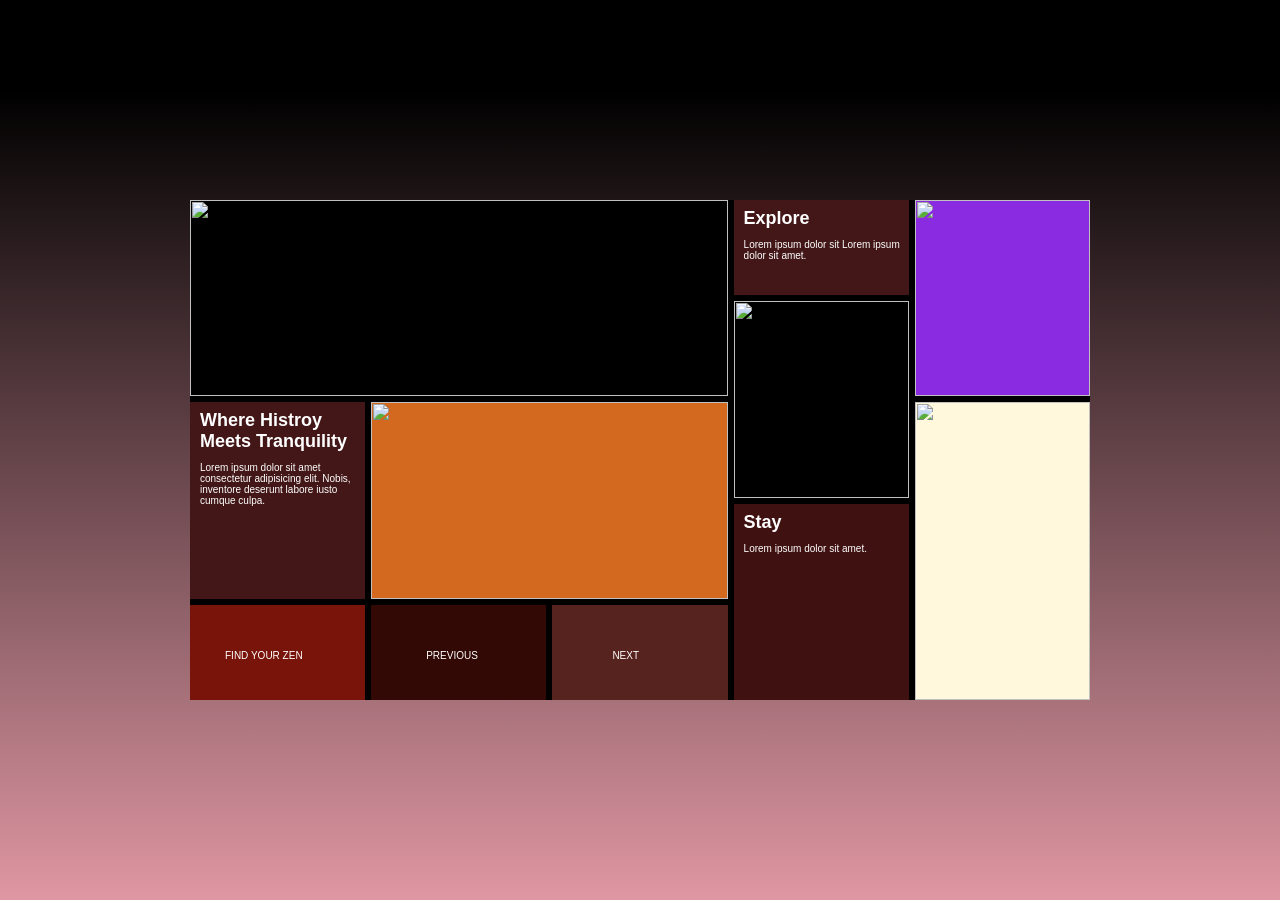
==== index.html @ 2407d76c "first grid" ====
<!DOCTYPE html>
<html lang="en">
<head>
    <meta charset="UTF-8">
    <meta name="viewport" content="width=device-width, initial-scale=1.0">
    <title>Document</title>
    <link rel="stylesheet" href="style.css">
</head>
<body>
    <main>
        <div id="box1"><img src="one.jpg" alt=""></div>
        <div id="box2">
            <h2>Explore</h2>
            <p>Lorem ipsum dolor sit Lorem ipsum dolor sit amet.</p>
        </div>
        <div id="box3"><img src="three.jpg" alt=""></div>
        <div id="box4"><img src="four.jpg" alt=""></div>
        <div id="box5">
        <h2>Where Histroy Meets Tranquility</h2> 
        <p>Lorem ipsum dolor sit amet consectetur adipisicing elit. Nobis, inventore deserunt labore iusto cumque culpa.</p>   
        </div>
        <div id="box6"><img src="six.jpg" alt=""></div>
        <div id="box7"><img src="sev.jpg" alt=""></div>
        <div id="box8">
            <h2>Stay</h2>
            <p>Lorem ipsum dolor sit amet.</p>
        </div>
        <div id="box9"><p>FIND YOUR ZEN</p></div>
        <div id="box10">
            <p>PREVIOUS</p>
        </div>
        <div id="box11">
            <p>NEXT</p>
        </div>
    
    </main>
</body>
</html>
---- style.css ----
*{
    margin: 0;
    padding: 0;
    box-sizing: border-box;
}
html,body{
    height: 100%;
    width: 100%;
}
html{
     font-size: 18px;
}
body{
      background: linear-gradient(black 10%,rgb(223, 151, 163));
       display: flex;
    justify-content: center;
    align-items: center;
}
main{
    background-color: black;
    height: 500px;
    width: 900px;
    color: white;
    font-family: Arial, Helvetica, sans-serif;
    display: grid;
grid-gap:6px;

    grid-template-columns: repeat(5 ,1fr);
    grid-template-rows: repeat(5,1fr);
    grid-template-areas: "box1 box1 box1 box2 box3"
                          "box1 box1 box1 box4 box3 "
                          "box5 box6 box6 box4 box7"
                          "box5 box6 box6 box8 box7"
                          "box9 box10 box11 box8 box7";
  
}
img{
    height: 100%;
    width: 100%;
    object-fit: cover;
}

#box1{

grid-area: box1;

}
#box2{
    background-color: #481919f0;
grid-area: box2;
padding-left: 10px;
padding-top: 8px;
}
#box2>h2{
    font-size: 1rem;
}
#box2>p{
    font-size:10px;
    padding-top: 10px;
}
#box3{
   background-color: blueviolet; 
   grid-area: box3;
}
#box4{

    grid-area: box4;
}
#box5{
    background-color:#481919f0 ;
    grid-area: box5;
    padding-left: 10px;
padding-top: 8px;
}
#box5>h2{
    font-size: 1rem;
}
#box5>p{
    font-size: 10px;
        padding-top: 10px;

}
#box6{
    background-color: chocolate;
    grid-area: box6;

}
#box7{
  background-color: cornsilk; 
    grid-area: box7;

}
#box8{
    background-color: #441212f1 ;
    grid-area: box8;
padding-top: 8px;
padding-left: 10px;
}
#box8>h2{
    font-size: 1rem;
}
#box8>p{
    font-size: 10px;
    padding-top: 10px;
}
#box9{
    background-color: #84160ceb ;
    grid-area: box9;

}
#box9>p{
    font-size: 10px;
    padding-top: 45px;
    padding-left: 35px
}
#box10{
    background-color:#350a06f3;
    grid-area: box10;

}
#box10>p{
    font-size: 10px;
       padding-top: 45px;
    padding-left: 55px
}

#box11{
   background-color: #5f2621eb; 
    grid-area: box11;

}
#box11>p{
    font-size: 10px;
       padding-top: 45px;
    padding-left: 60px
}
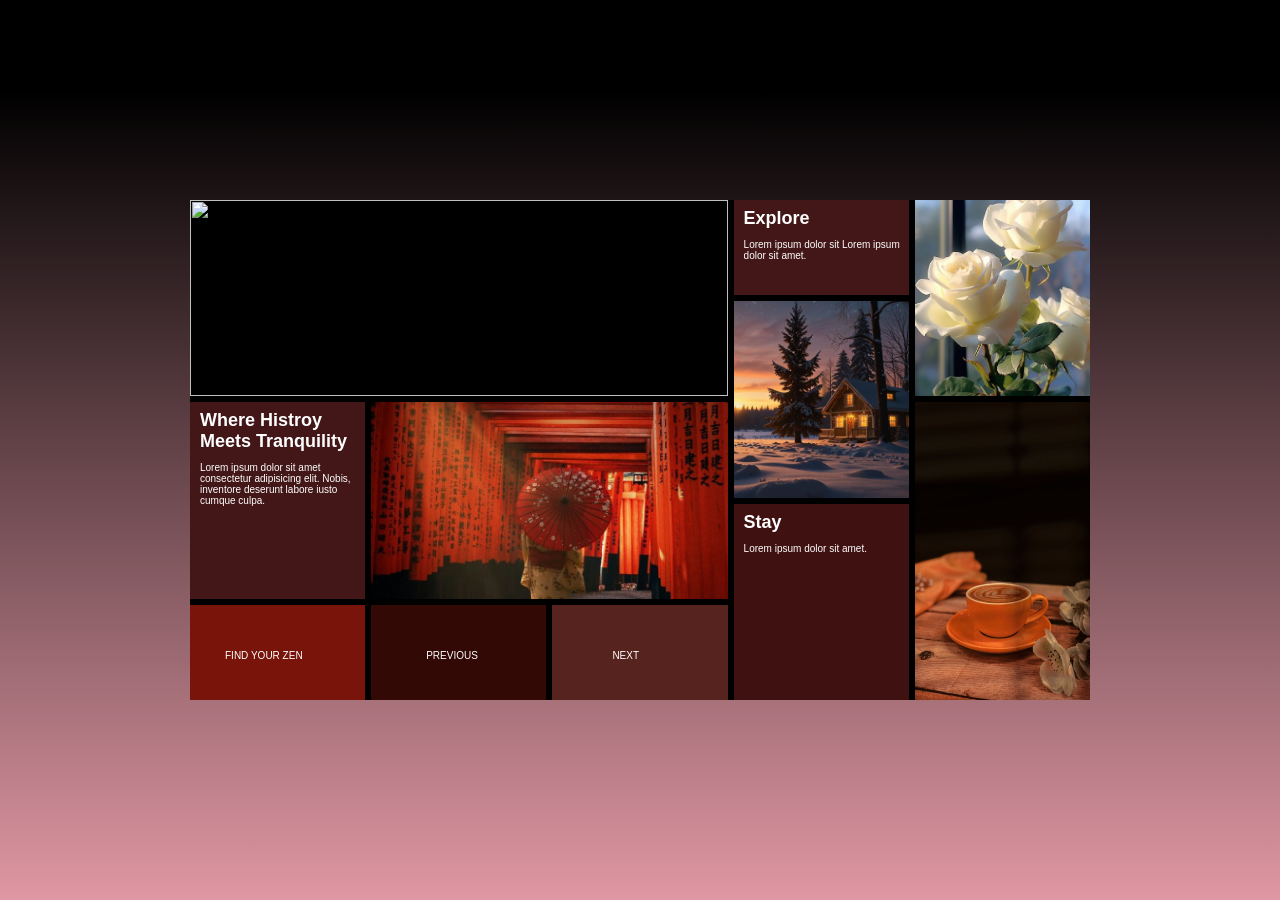
==== commit 81c476aa: "added 4 jpg images" ====
--- a/index.html
+++ b/index.html
@@ -8,19 +8,19 @@
 </head>
 <body>
     <main>
-        <div id="box1"><img src="one.jpg" alt=""></div>
+        <div id="box1"><img src="images./one.jpg" alt=""></div>
         <div id="box2">
             <h2>Explore</h2>
             <p>Lorem ipsum dolor sit Lorem ipsum dolor sit amet.</p>
         </div>
-        <div id="box3"><img src="three.jpg" alt=""></div>
-        <div id="box4"><img src="four.jpg" alt=""></div>
+        <div id="box3"><img src="images/three.jpg" alt=""></div>
+        <div id="box4"><img src="images/four.jpg" alt=""></div>
         <div id="box5">
         <h2>Where Histroy Meets Tranquility</h2> 
         <p>Lorem ipsum dolor sit amet consectetur adipisicing elit. Nobis, inventore deserunt labore iusto cumque culpa.</p>   
         </div>
-        <div id="box6"><img src="six.jpg" alt=""></div>
-        <div id="box7"><img src="sev.jpg" alt=""></div>
+        <div id="box6"><img src="images/six.jpg" alt=""></div>
+        <div id="box7"><img src="images/sev.jpg" alt=""></div>
         <div id="box8">
             <h2>Stay</h2>
             <p>Lorem ipsum dolor sit amet.</p>
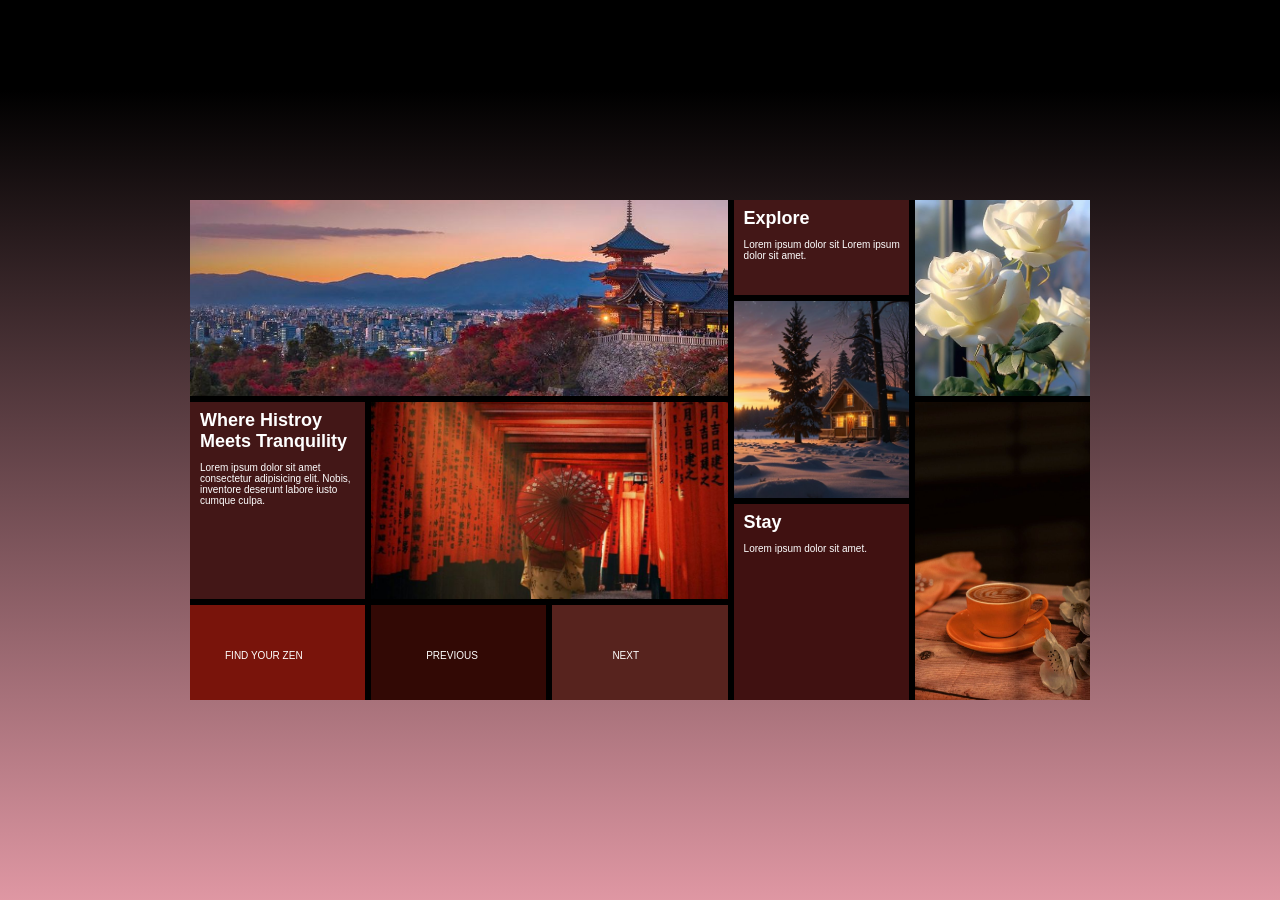
==== commit 7d5cd609: "added five images" ====
--- a/index.html
+++ b/index.html
@@ -8,7 +8,7 @@
 </head>
 <body>
     <main>
-        <div id="box1"><img src="images./one.jpg" alt=""></div>
+        <div id="box1"><img src="images/one.jpg" alt=""></div>
         <div id="box2">
             <h2>Explore</h2>
             <p>Lorem ipsum dolor sit Lorem ipsum dolor sit amet.</p>
